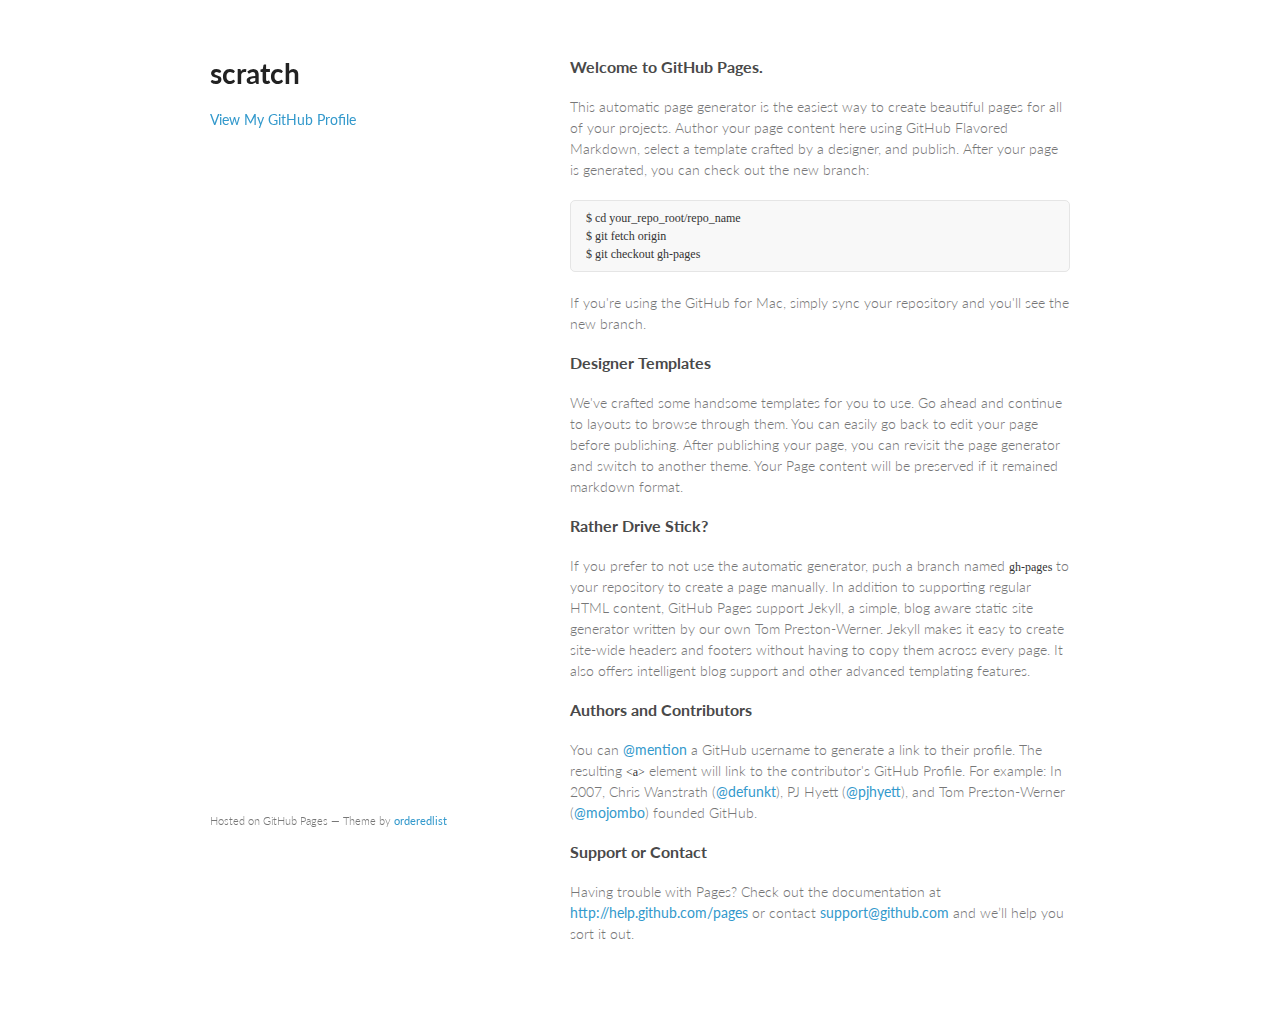
==== index.html @ 0b7b90e8 "Replace master branch with page content via GitHub" ====
<!doctype html>
<html>
  <head>
    <meta charset="utf-8">
    <meta http-equiv="X-UA-Compatible" content="chrome=1">
    <title>scratch by txk</title>

    <link rel="stylesheet" href="stylesheets/styles.css">
    <link rel="stylesheet" href="stylesheets/pygment_trac.css">
    <meta name="viewport" content="width=device-width, initial-scale=1, user-scalable=no">
    <!--[if lt IE 9]>
    <script src="//html5shiv.googlecode.com/svn/trunk/html5.js"></script>
    <![endif]-->
  </head>
  <body>
    <div class="wrapper">
      <header>
        <h1>scratch</h1>
        <p></p>


        <p class="view"><a href="https://github.com/txk">View My GitHub Profile</a></p>

      </header>
      <section>
        <h3>
<a name="welcome-to-github-pages" class="anchor" href="#welcome-to-github-pages"><span class="octicon octicon-link"></span></a>Welcome to GitHub Pages.</h3>

<p>This automatic page generator is the easiest way to create beautiful pages for all of your projects. Author your page content here using GitHub Flavored Markdown, select a template crafted by a designer, and publish. After your page is generated, you can check out the new branch:</p>

<pre><code>$ cd your_repo_root/repo_name
$ git fetch origin
$ git checkout gh-pages
</code></pre>

<p>If you're using the GitHub for Mac, simply sync your repository and you'll see the new branch.</p>

<h3>
<a name="designer-templates" class="anchor" href="#designer-templates"><span class="octicon octicon-link"></span></a>Designer Templates</h3>

<p>We've crafted some handsome templates for you to use. Go ahead and continue to layouts to browse through them. You can easily go back to edit your page before publishing. After publishing your page, you can revisit the page generator and switch to another theme. Your Page content will be preserved if it remained markdown format.</p>

<h3>
<a name="rather-drive-stick" class="anchor" href="#rather-drive-stick"><span class="octicon octicon-link"></span></a>Rather Drive Stick?</h3>

<p>If you prefer to not use the automatic generator, push a branch named <code>gh-pages</code> to your repository to create a page manually. In addition to supporting regular HTML content, GitHub Pages support Jekyll, a simple, blog aware static site generator written by our own Tom Preston-Werner. Jekyll makes it easy to create site-wide headers and footers without having to copy them across every page. It also offers intelligent blog support and other advanced templating features.</p>

<h3>
<a name="authors-and-contributors" class="anchor" href="#authors-and-contributors"><span class="octicon octicon-link"></span></a>Authors and Contributors</h3>

<p>You can <a href="https://github.com/blog/821" class="user-mention">@mention</a> a GitHub username to generate a link to their profile. The resulting <code>&lt;a&gt;</code> element will link to the contributor's GitHub Profile. For example: In 2007, Chris Wanstrath (<a href="https://github.com/defunkt" class="user-mention">@defunkt</a>), PJ Hyett (<a href="https://github.com/pjhyett" class="user-mention">@pjhyett</a>), and Tom Preston-Werner (<a href="https://github.com/mojombo" class="user-mention">@mojombo</a>) founded GitHub.</p>

<h3>
<a name="support-or-contact" class="anchor" href="#support-or-contact"><span class="octicon octicon-link"></span></a>Support or Contact</h3>

<p>Having trouble with Pages? Check out the documentation at <a href="http://help.github.com/pages">http://help.github.com/pages</a> or contact <a href="mailto:support@github.com">support@github.com</a> and we’ll help you sort it out.</p>
      </section>
      <footer>
        <p><small>Hosted on GitHub Pages &mdash; Theme by <a href="https://github.com/orderedlist">orderedlist</a></small></p>
      </footer>
    </div>
    <script src="javascripts/scale.fix.js"></script>
    
  </body>
</html>
---- stylesheets/styles.css ----
@import url(https://fonts.googleapis.com/css?family=Lato:300italic,700italic,300,700);

body {
  padding:50px;
  font:14px/1.5 Lato, "Helvetica Neue", Helvetica, Arial, sans-serif;
  color:#777;
  font-weight:300;
}

h1, h2, h3, h4, h5, h6 {
  color:#222;
  margin:0 0 20px;
}

p, ul, ol, table, pre, dl {
  margin:0 0 20px;
}

h1, h2, h3 {
  line-height:1.1;
}

h1 {
  font-size:28px;
}

h2 {
  color:#393939;
}

h3, h4, h5, h6 {
  color:#494949;
}

a {
  color:#39c;
  font-weight:400;
  text-decoration:none;
}

a small {
  font-size:11px;
  color:#777;
  margin-top:-0.6em;
  display:block;
}

.wrapper {
  width:860px;
  margin:0 auto;
}

blockquote {
  border-left:1px solid #e5e5e5;
  margin:0;
  padding:0 0 0 20px;
  font-style:italic;
}

code, pre {
  font-family:Monaco, Bitstream Vera Sans Mono, Lucida Console, Terminal;
  color:#333;
  font-size:12px;
}

pre {
  padding:8px 15px;
  background: #f8f8f8;  
  border-radius:5px;
  border:1px solid #e5e5e5;
  overflow-x: auto;
}

table {
  width:100%;
  border-collapse:collapse;
}

th, td {
  text-align:left;
  padding:5px 10px;
  border-bottom:1px solid #e5e5e5;
}

dt {
  color:#444;
  font-weight:700;
}

th {
  color:#444;
}

img {
  max-width:100%;
}

header {
  width:270px;
  float:left;
  position:fixed;
}

header ul {
  list-style:none;
  height:40px;
  
  padding:0;
  
  background: #eee;
  background: -moz-linear-gradient(top, #f8f8f8 0%, #dddddd 100%);
  background: -webkit-gradient(linear, left top, left bottom, color-stop(0%,#f8f8f8), color-stop(100%,#dddddd));
  background: -webkit-linear-gradient(top, #f8f8f8 0%,#dddddd 100%);
  background: -o-linear-gradient(top, #f8f8f8 0%,#dddddd 100%);
  background: -ms-linear-gradient(top, #f8f8f8 0%,#dddddd 100%);
  background: linear-gradient(top, #f8f8f8 0%,#dddddd 100%);
  
  border-radius:5px;
  border:1px solid #d2d2d2;
  box-shadow:inset #fff 0 1px 0, inset rgba(0,0,0,0.03) 0 -1px 0;
  width:270px;
}

header li {
  width:89px;
  float:left;
  border-right:1px solid #d2d2d2;
  height:40px;
}

header ul a {
  line-height:1;
  font-size:11px;
  color:#999;
  display:block;
  text-align:center;
  padding-top:6px;
  height:40px;
}

strong {
  color:#222;
  font-weight:700;
}

header ul li + li {
  width:88px;
  border-left:1px solid #fff;
}

header ul li + li + li {
  border-right:none;
  width:89px;
}

header ul a strong {
  font-size:14px;
  display:block;
  color:#222;
}

section {
  width:500px;
  float:right;
  padding-bottom:50px;
}

small {
  font-size:11px;
}

hr {
  border:0;
  background:#e5e5e5;
  height:1px;
  margin:0 0 20px;
}

footer {
  width:270px;
  float:left;
  position:fixed;
  bottom:50px;
}

@media print, screen and (max-width: 960px) {
  
  div.wrapper {
    width:auto;
    margin:0;
  }
  
  header, section, footer {
    float:none;
    position:static;
    width:auto;
  }
  
  header {
    padding-right:320px;
  }
  
  section {
    border:1px solid #e5e5e5;
    border-width:1px 0;
    padding:20px 0;
    margin:0 0 20px;
  }
  
  header a small {
    display:inline;
  }
  
  header ul {
    position:absolute;
    right:50px;
    top:52px;
  }
}

@media print, screen and (max-width: 720px) {
  body {
    word-wrap:break-word;
  }
  
  header {
    padding:0;
  }
  
  header ul, header p.view {
    position:static;
  }
  
  pre, code {
    word-wrap:normal;
  }
}

@media print, screen and (max-width: 480px) {
  body {
    padding:15px;
  }
  
  header ul {
    display:none;
  }
}

@media print {
  body {
    padding:0.4in;
    font-size:12pt;
    color:#444;
  }
}
---- stylesheets/pygment_trac.css ----
.highlight  { background: #ffffff; }
.highlight .c { color: #999988; font-style: italic } /* Comment */
.highlight .err { color: #a61717; background-color: #e3d2d2 } /* Error */
.highlight .k { font-weight: bold } /* Keyword */
.highlight .o { font-weight: bold } /* Operator */
.highlight .cm { color: #999988; font-style: italic } /* Comment.Multiline */
.highlight .cp { color: #999999; font-weight: bold } /* Comment.Preproc */
.highlight .c1 { color: #999988; font-style: italic } /* Comment.Single */
.highlight .cs { color: #999999; font-weight: bold; font-style: italic } /* Comment.Special */
.highlight .gd { color: #000000; background-color: #ffdddd } /* Generic.Deleted */
.highlight .gd .x { color: #000000; background-color: #ffaaaa } /* Generic.Deleted.Specific */
.highlight .ge { font-style: italic } /* Generic.Emph */
.highlight .gr { color: #aa0000 } /* Generic.Error */
.highlight .gh { color: #999999 } /* Generic.Heading */
.highlight .gi { color: #000000; background-color: #ddffdd } /* Generic.Inserted */
.highlight .gi .x { color: #000000; background-color: #aaffaa } /* Generic.Inserted.Specific */
.highlight .go { color: #888888 } /* Generic.Output */
.highlight .gp { color: #555555 } /* Generic.Prompt */
.highlight .gs { font-weight: bold } /* Generic.Strong */
.highlight .gu { color: #800080; font-weight: bold; } /* Generic.Subheading */
.highlight .gt { color: #aa0000 } /* Generic.Traceback */
.highlight .kc { font-weight: bold } /* Keyword.Constant */
.highlight .kd { font-weight: bold } /* Keyword.Declaration */
.highlight .kn { font-weight: bold } /* Keyword.Namespace */
.highlight .kp { font-weight: bold } /* Keyword.Pseudo */
.highlight .kr { font-weight: bold } /* Keyword.Reserved */
.highlight .kt { color: #445588; font-weight: bold } /* Keyword.Type */
.highlight .m { color: #009999 } /* Literal.Number */
.highlight .s { color: #d14 } /* Literal.String */
.highlight .na { color: #008080 } /* Name.Attribute */
.highlight .nb { color: #0086B3 } /* Name.Builtin */
.highlight .nc { color: #445588; font-weight: bold } /* Name.Class */
.highlight .no { color: #008080 } /* Name.Constant */
.highlight .ni { color: #800080 } /* Name.Entity */
.highlight .ne { color: #990000; font-weight: bold } /* Name.Exception */
.highlight .nf { color: #990000; font-weight: bold } /* Name.Function */
.highlight .nn { color: #555555 } /* Name.Namespace */
.highlight .nt { color: #000080 } /* Name.Tag */
.highlight .nv { color: #008080 } /* Name.Variable */
.highlight .ow { font-weight: bold } /* Operator.Word */
.highlight .w { color: #bbbbbb } /* Text.Whitespace */
.highlight .mf { color: #009999 } /* Literal.Number.Float */
.highlight .mh { color: #009999 } /* Literal.Number.Hex */
.highlight .mi { color: #009999 } /* Literal.Number.Integer */
.highlight .mo { color: #009999 } /* Literal.Number.Oct */
.highlight .sb { color: #d14 } /* Literal.String.Backtick */
.highlight .sc { color: #d14 } /* Literal.String.Char */
.highlight .sd { color: #d14 } /* Literal.String.Doc */
.highlight .s2 { color: #d14 } /* Literal.String.Double */
.highlight .se { color: #d14 } /* Literal.String.Escape */
.highlight .sh { color: #d14 } /* Literal.String.Heredoc */
.highlight .si { color: #d14 } /* Literal.String.Interpol */
.highlight .sx { color: #d14 } /* Literal.String.Other */
.highlight .sr { color: #009926 } /* Literal.String.Regex */
.highlight .s1 { color: #d14 } /* Literal.String.Single */
.highlight .ss { color: #990073 } /* Literal.String.Symbol */
.highlight .bp { color: #999999 } /* Name.Builtin.Pseudo */
.highlight .vc { color: #008080 } /* Name.Variable.Class */
.highlight .vg { color: #008080 } /* Name.Variable.Global */
.highlight .vi { color: #008080 } /* Name.Variable.Instance */
.highlight .il { color: #009999 } /* Literal.Number.Integer.Long */

.type-csharp .highlight .k { color: #0000FF }
.type-csharp .highlight .kt { color: #0000FF }
.type-csharp .highlight .nf { color: #000000; font-weight: normal }
.type-csharp .highlight .nc { color: #2B91AF }
.type-csharp .highlight .nn { color: #000000 }
.type-csharp .highlight .s { color: #A31515 }
.type-csharp .highlight .sc { color: #A31515 }
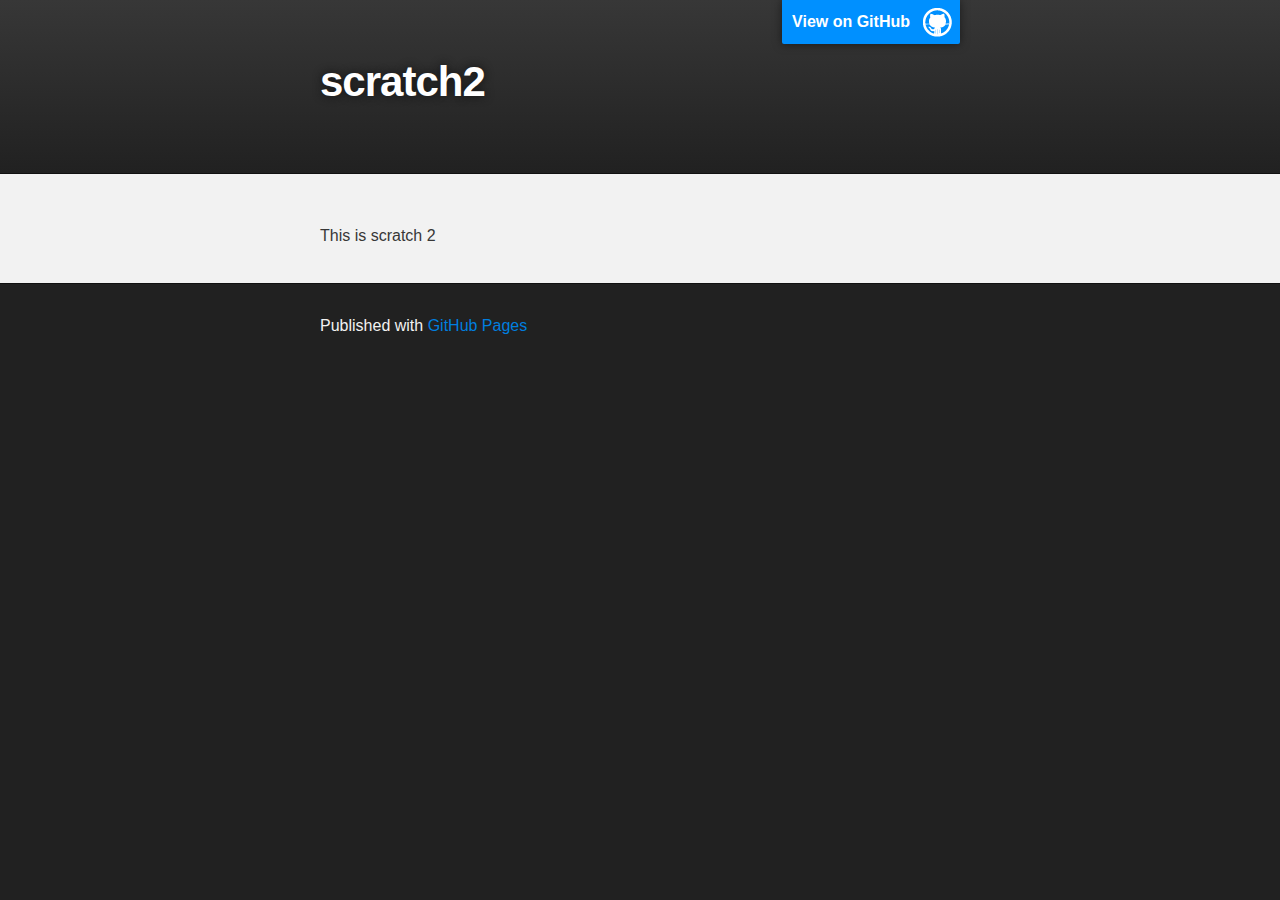
==== commit a7e650e7: "Replace master branch with page content via GitHub" ====
--- a/index.html
+++ b/index.html
@@ -1,65 +1,44 @@
-<!doctype html>
+<!DOCTYPE html>
 <html>
+
   <head>
-    <meta charset="utf-8">
-    <meta http-equiv="X-UA-Compatible" content="chrome=1">
-    <title>scratch by txk</title>
+    <meta charset='utf-8' />
+    <meta http-equiv="X-UA-Compatible" content="chrome=1" />
+    <meta name="description" content="scratch2 : " />
 
-    <link rel="stylesheet" href="stylesheets/styles.css">
-    <link rel="stylesheet" href="stylesheets/pygment_trac.css">
-    <meta name="viewport" content="width=device-width, initial-scale=1, user-scalable=no">
-    <!--[if lt IE 9]>
-    <script src="//html5shiv.googlecode.com/svn/trunk/html5.js"></script>
-    <![endif]-->
+    <link rel="stylesheet" type="text/css" media="screen" href="stylesheets/stylesheet.css">
+
+    <title>scratch2</title>
   </head>
+
   <body>
-    <div class="wrapper">
-      <header>
-        <h1>scratch</h1>
-        <p></p>
 
+    <!-- HEADER -->
+    <div id="header_wrap" class="outer">
+        <header class="inner">
+          <a id="forkme_banner" href="https://github.com/txk">View on GitHub</a>
 
-        <p class="view"><a href="https://github.com/txk">View My GitHub Profile</a></p>
+          <h1 id="project_title">scratch2</h1>
+          <h2 id="project_tagline"></h2>
 
-      </header>
-      <section>
-        <h3>
-<a name="welcome-to-github-pages" class="anchor" href="#welcome-to-github-pages"><span class="octicon octicon-link"></span></a>Welcome to GitHub Pages.</h3>
+        </header>
+    </div>
 
-<p>This automatic page generator is the easiest way to create beautiful pages for all of your projects. Author your page content here using GitHub Flavored Markdown, select a template crafted by a designer, and publish. After your page is generated, you can check out the new branch:</p>
+    <!-- MAIN CONTENT -->
+    <div id="main_content_wrap" class="outer">
+      <section id="main_content" class="inner">
+        <p>This is scratch 2</p>
+      </section>
+    </div>
 
-<pre><code>$ cd your_repo_root/repo_name
-$ git fetch origin
-$ git checkout gh-pages
-</code></pre>
-
-<p>If you're using the GitHub for Mac, simply sync your repository and you'll see the new branch.</p>
-
-<h3>
-<a name="designer-templates" class="anchor" href="#designer-templates"><span class="octicon octicon-link"></span></a>Designer Templates</h3>
-
-<p>We've crafted some handsome templates for you to use. Go ahead and continue to layouts to browse through them. You can easily go back to edit your page before publishing. After publishing your page, you can revisit the page generator and switch to another theme. Your Page content will be preserved if it remained markdown format.</p>
-
-<h3>
-<a name="rather-drive-stick" class="anchor" href="#rather-drive-stick"><span class="octicon octicon-link"></span></a>Rather Drive Stick?</h3>
-
-<p>If you prefer to not use the automatic generator, push a branch named <code>gh-pages</code> to your repository to create a page manually. In addition to supporting regular HTML content, GitHub Pages support Jekyll, a simple, blog aware static site generator written by our own Tom Preston-Werner. Jekyll makes it easy to create site-wide headers and footers without having to copy them across every page. It also offers intelligent blog support and other advanced templating features.</p>
-
-<h3>
-<a name="authors-and-contributors" class="anchor" href="#authors-and-contributors"><span class="octicon octicon-link"></span></a>Authors and Contributors</h3>
-
-<p>You can <a href="https://github.com/blog/821" class="user-mention">@mention</a> a GitHub username to generate a link to their profile. The resulting <code>&lt;a&gt;</code> element will link to the contributor's GitHub Profile. For example: In 2007, Chris Wanstrath (<a href="https://github.com/defunkt" class="user-mention">@defunkt</a>), PJ Hyett (<a href="https://github.com/pjhyett" class="user-mention">@pjhyett</a>), and Tom Preston-Werner (<a href="https://github.com/mojombo" class="user-mention">@mojombo</a>) founded GitHub.</p>
-
-<h3>
-<a name="support-or-contact" class="anchor" href="#support-or-contact"><span class="octicon octicon-link"></span></a>Support or Contact</h3>
-
-<p>Having trouble with Pages? Check out the documentation at <a href="http://help.github.com/pages">http://help.github.com/pages</a> or contact <a href="mailto:support@github.com">support@github.com</a> and we’ll help you sort it out.</p>
-      </section>
-      <footer>
-        <p><small>Hosted on GitHub Pages &mdash; Theme by <a href="https://github.com/orderedlist">orderedlist</a></small></p>
+    <!-- FOOTER  -->
+    <div id="footer_wrap" class="outer">
+      <footer class="inner">
+        <p>Published with <a href="http://pages.github.com">GitHub Pages</a></p>
       </footer>
     </div>
-    <script src="javascripts/scale.fix.js"></script>
+
     
+
   </body>
-</html>+</html>
--- a/stylesheets/stylesheet.css
+++ b/stylesheets/stylesheet.css
@@ -0,0 +1,427 @@
+/*******************************************************************************
+Slate Theme for GitHub Pages
+by Jason Costello, @jsncostello
+*******************************************************************************/
+
+@import url(pygment_trac.css);
+
+/*******************************************************************************
+MeyerWeb Reset
+*******************************************************************************/
+
+html, body, div, span, applet, object, iframe,
+h1, h2, h3, h4, h5, h6, p, blockquote, pre,
+a, abbr, acronym, address, big, cite, code,
+del, dfn, em, img, ins, kbd, q, s, samp,
+small, strike, strong, sub, sup, tt, var,
+b, u, i, center,
+dl, dt, dd, ol, ul, li,
+fieldset, form, label, legend,
+table, caption, tbody, tfoot, thead, tr, th, td,
+article, aside, canvas, details, embed,
+figure, figcaption, footer, header, hgroup,
+menu, nav, output, ruby, section, summary,
+time, mark, audio, video {
+  margin: 0;
+  padding: 0;
+  border: 0;
+  font: inherit;
+  vertical-align: baseline;
+}
+
+/* HTML5 display-role reset for older browsers */
+article, aside, details, figcaption, figure,
+footer, header, hgroup, menu, nav, section {
+  display: block;
+}
+
+ol, ul {
+  list-style: none;
+}
+
+blockquote, q {
+}
+
+table {
+  border-collapse: collapse;
+  border-spacing: 0;
+}
+
+/*******************************************************************************
+Theme Styles
+*******************************************************************************/
+
+body {
+  box-sizing: border-box;
+  color:#373737;
+  background: #212121;
+  font-size: 16px;
+  font-family: 'Myriad Pro', Calibri, Helvetica, Arial, sans-serif;
+  line-height: 1.5;
+  -webkit-font-smoothing: antialiased;
+}
+
+h1, h2, h3, h4, h5, h6 {
+  margin: 10px 0;
+  font-weight: 700;
+  color:#222222;
+  font-family: 'Lucida Grande', 'Calibri', Helvetica, Arial, sans-serif;
+  letter-spacing: -1px;
+}
+
+h1 {
+  font-size: 36px;
+  font-weight: 700;
+}
+
+h2 {
+  padding-bottom: 10px;
+  font-size: 32px;
+  background: url('../images/bg_hr.png') repeat-x bottom;
+}
+
+h3 {
+  font-size: 24px;
+}
+
+h4 {
+  font-size: 21px;
+}
+
+h5 {
+  font-size: 18px;
+}
+
+h6 {
+  font-size: 16px;
+}
+
+p {
+  margin: 10px 0 15px 0;
+}
+
+footer p {
+  color: #f2f2f2;
+}
+
+a {
+  text-decoration: none;
+  color: #007edf;
+  text-shadow: none;
+
+  transition: color 0.5s ease;
+  transition: text-shadow 0.5s ease;
+  -webkit-transition: color 0.5s ease;
+  -webkit-transition: text-shadow 0.5s ease;
+  -moz-transition: color 0.5s ease;
+  -moz-transition: text-shadow 0.5s ease;
+  -o-transition: color 0.5s ease;
+  -o-transition: text-shadow 0.5s ease;
+  -ms-transition: color 0.5s ease;
+  -ms-transition: text-shadow 0.5s ease;
+}
+
+#main_content a:hover {
+  color: #0069ba;
+  text-shadow: #0090ff 0px 0px 2px;
+}
+
+footer a:hover {
+  color: #43adff;
+  text-shadow: #0090ff 0px 0px 2px;
+}
+
+em {
+  font-style: italic;
+}
+
+strong {
+  font-weight: bold;
+}
+
+img {
+  position: relative;
+  margin: 0 auto;
+  max-width: 739px;
+  padding: 5px;
+  margin: 10px 0 10px 0;
+  border: 1px solid #ebebeb;
+
+  box-shadow: 0 0 5px #ebebeb;
+  -webkit-box-shadow: 0 0 5px #ebebeb;
+  -moz-box-shadow: 0 0 5px #ebebeb;
+  -o-box-shadow: 0 0 5px #ebebeb;
+  -ms-box-shadow: 0 0 5px #ebebeb;
+}
+
+pre, code {
+  width: 100%;
+  color: #222;
+  background-color: #fff;
+
+  font-family: Monaco, "Bitstream Vera Sans Mono", "Lucida Console", Terminal, monospace;
+  font-size: 14px;
+
+  border-radius: 2px;
+  -moz-border-radius: 2px;
+  -webkit-border-radius: 2px;
+
+
+
+}
+
+pre {
+  width: 100%;
+  padding: 10px;
+  box-shadow: 0 0 10px rgba(0,0,0,.1);
+  overflow: auto;
+}
+
+code {
+  padding: 3px;
+  margin: 0 3px;
+  box-shadow: 0 0 10px rgba(0,0,0,.1);
+}
+
+pre code {
+  display: block;
+  box-shadow: none;
+}
+
+blockquote {
+  color: #666;
+  margin-bottom: 20px;
+  padding: 0 0 0 20px;
+  border-left: 3px solid #bbb;
+}
+
+ul, ol, dl {
+  margin-bottom: 15px
+}
+
+ul li {
+  list-style: inside;
+  padding-left: 20px;
+}
+
+ol li {
+  list-style: decimal inside;
+  padding-left: 20px;
+}
+
+dl dt {
+  font-weight: bold;
+}
+
+dl dd {
+  padding-left: 20px;
+  font-style: italic;
+}
+
+dl p {
+  padding-left: 20px;
+  font-style: italic;
+}
+
+hr {
+  height: 1px;
+  margin-bottom: 5px;
+  border: none;
+  background: url('../images/bg_hr.png') repeat-x center;
+}
+
+table {
+  border: 1px solid #373737;
+  margin-bottom: 20px;
+  text-align: left;
+ }
+
+th {
+  font-family: 'Lucida Grande', 'Helvetica Neue', Helvetica, Arial, sans-serif;
+  padding: 10px;
+  background: #373737;
+  color: #fff;
+ }
+
+td {
+  padding: 10px;
+  border: 1px solid #373737;
+ }
+
+form {
+  background: #f2f2f2;
+  padding: 20px;
+}
+
+img {
+  width: 100%;
+  max-width: 100%;
+}
+
+/*******************************************************************************
+Full-Width Styles
+*******************************************************************************/
+
+.outer {
+  width: 100%;
+}
+
+.inner {
+  position: relative;
+  max-width: 640px;
+  padding: 20px 10px;
+  margin: 0 auto;
+}
+
+#forkme_banner {
+  display: block;
+  position: absolute;
+  top:0;
+  right: 10px;
+  z-index: 10;
+  padding: 10px 50px 10px 10px;
+  color: #fff;
+  background: url('../images/blacktocat.png') #0090ff no-repeat 95% 50%;
+  font-weight: 700;
+  box-shadow: 0 0 10px rgba(0,0,0,.5);
+  border-bottom-left-radius: 2px;
+  border-bottom-right-radius: 2px;
+}
+
+#header_wrap {
+  background: #212121;
+  background: -moz-linear-gradient(top, #373737, #212121);
+  background: -webkit-linear-gradient(top, #373737, #212121);
+  background: -ms-linear-gradient(top, #373737, #212121);
+  background: -o-linear-gradient(top, #373737, #212121);
+  background: linear-gradient(top, #373737, #212121);
+}
+
+#header_wrap .inner {
+  padding: 50px 10px 30px 10px;
+}
+
+#project_title {
+  margin: 0;
+  color: #fff;
+  font-size: 42px;
+  font-weight: 700;
+  text-shadow: #111 0px 0px 10px;
+}
+
+#project_tagline {
+  color: #fff;
+  font-size: 24px;
+  font-weight: 300;
+  background: none;
+  text-shadow: #111 0px 0px 10px;
+}
+
+#downloads {
+  position: absolute;
+  width: 210px;
+  z-index: 10;
+  bottom: -40px;
+  right: 0;
+  height: 70px;
+  background: url('../images/icon_download.png') no-repeat 0% 90%;
+}
+
+.zip_download_link {
+  display: block;
+  float: right;
+  width: 90px;
+  height:70px;
+  text-indent: -5000px;
+  overflow: hidden;
+  background: url(../images/sprite_download.png) no-repeat bottom left;
+}
+
+.tar_download_link {
+  display: block;
+  float: right;
+  width: 90px;
+  height:70px;
+  text-indent: -5000px;
+  overflow: hidden;
+  background: url(../images/sprite_download.png) no-repeat bottom right;
+  margin-left: 10px;
+}
+
+.zip_download_link:hover {
+  background: url(../images/sprite_download.png) no-repeat top left;
+}
+
+.tar_download_link:hover {
+  background: url(../images/sprite_download.png) no-repeat top right;
+}
+
+#main_content_wrap {
+  background: #f2f2f2;
+  border-top: 1px solid #111;
+  border-bottom: 1px solid #111;
+}
+
+#main_content {
+  padding-top: 40px;
+}
+
+#footer_wrap {
+  background: #212121;
+}
+
+
+
+/*******************************************************************************
+Small Device Styles
+*******************************************************************************/
+
+@media screen and (max-width: 480px) {
+  body {
+    font-size:14px;
+  }
+
+  #downloads {
+    display: none;
+  }
+
+  .inner {
+    min-width: 320px;
+    max-width: 480px;
+  }
+
+  #project_title {
+  font-size: 32px;
+  }
+
+  h1 {
+    font-size: 28px;
+  }
+
+  h2 {
+    font-size: 24px;
+  }
+
+  h3 {
+    font-size: 21px;
+  }
+
+  h4 {
+    font-size: 18px;
+  }
+
+  h5 {
+    font-size: 14px;
+  }
+
+  h6 {
+    font-size: 12px;
+  }
+
+  code, pre {
+    min-width: 320px;
+    max-width: 480px;
+    font-size: 11px;
+  }
+
+}
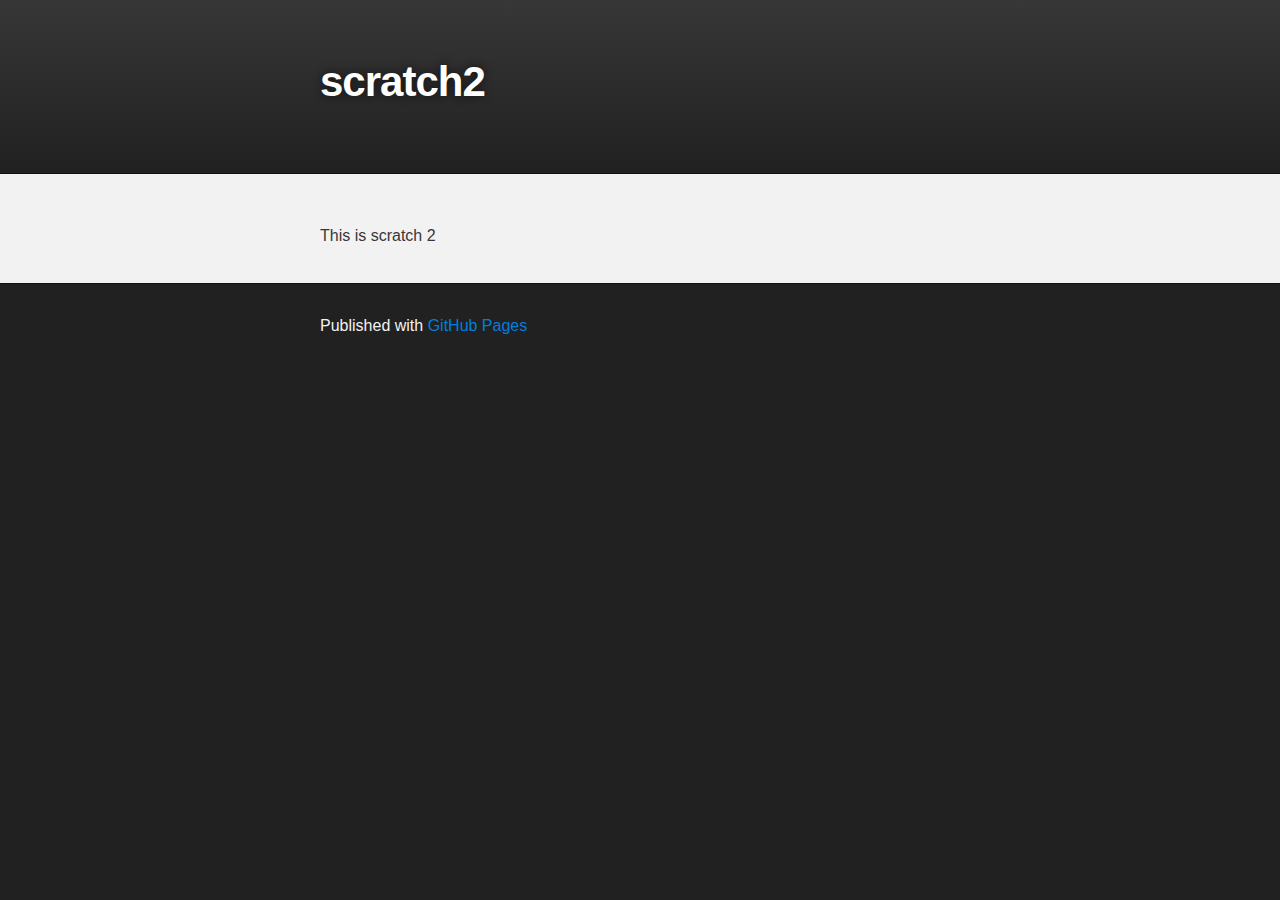
==== commit fa7fd745: "Update index.html" ====
--- a/index.html
+++ b/index.html
@@ -16,7 +16,7 @@
     <!-- HEADER -->
     <div id="header_wrap" class="outer">
         <header class="inner">
-          <a id="forkme_banner" href="https://github.com/txk">View on GitHub</a>
+          
 
           <h1 id="project_title">scratch2</h1>
           <h2 id="project_tagline"></h2>
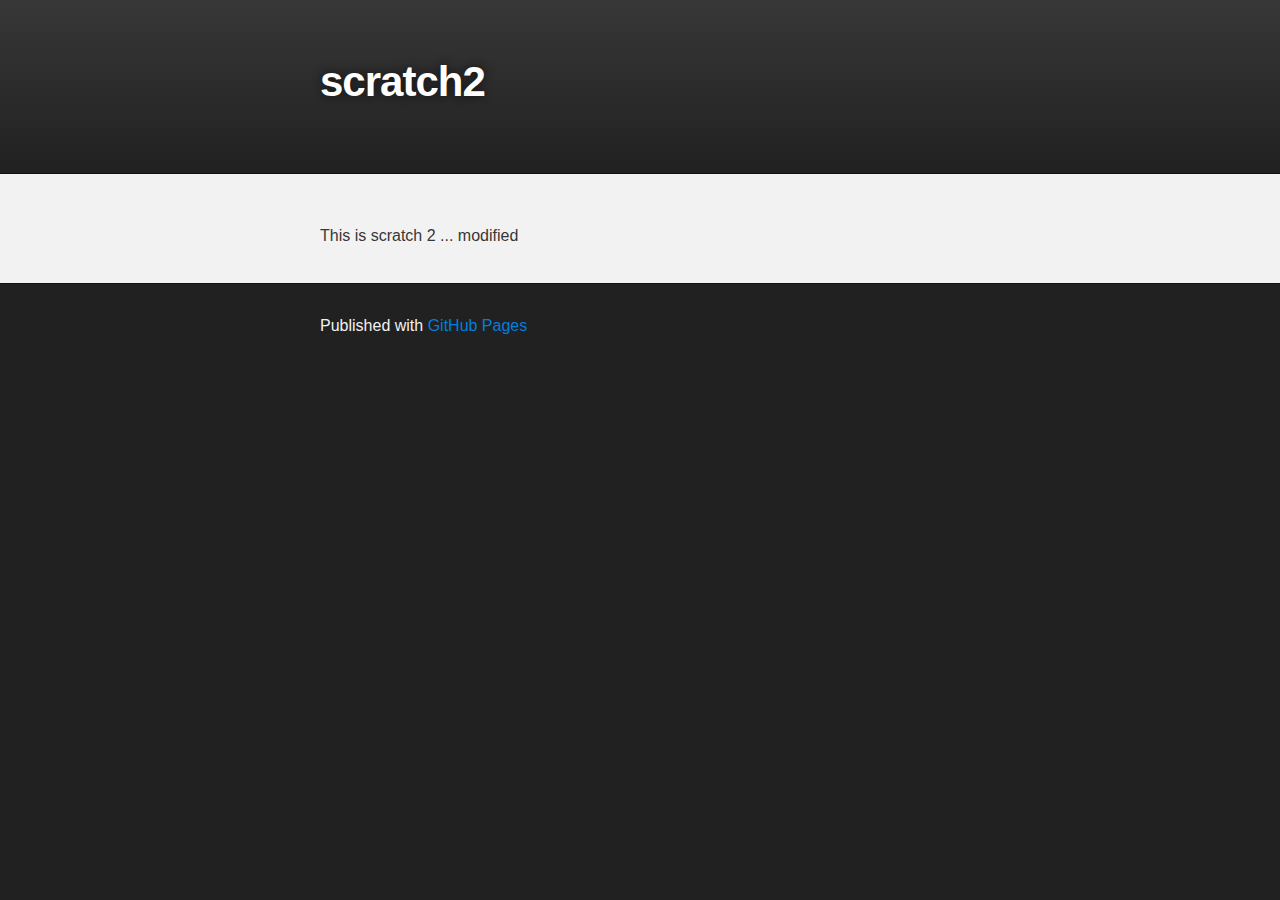
==== commit d9edb4a1: "Update index.html" ====
--- a/index.html
+++ b/index.html
@@ -27,7 +27,7 @@
     <!-- MAIN CONTENT -->
     <div id="main_content_wrap" class="outer">
       <section id="main_content" class="inner">
-        <p>This is scratch 2</p>
+        <p>This is scratch 2 ... modified</p>
       </section>
     </div>
 
